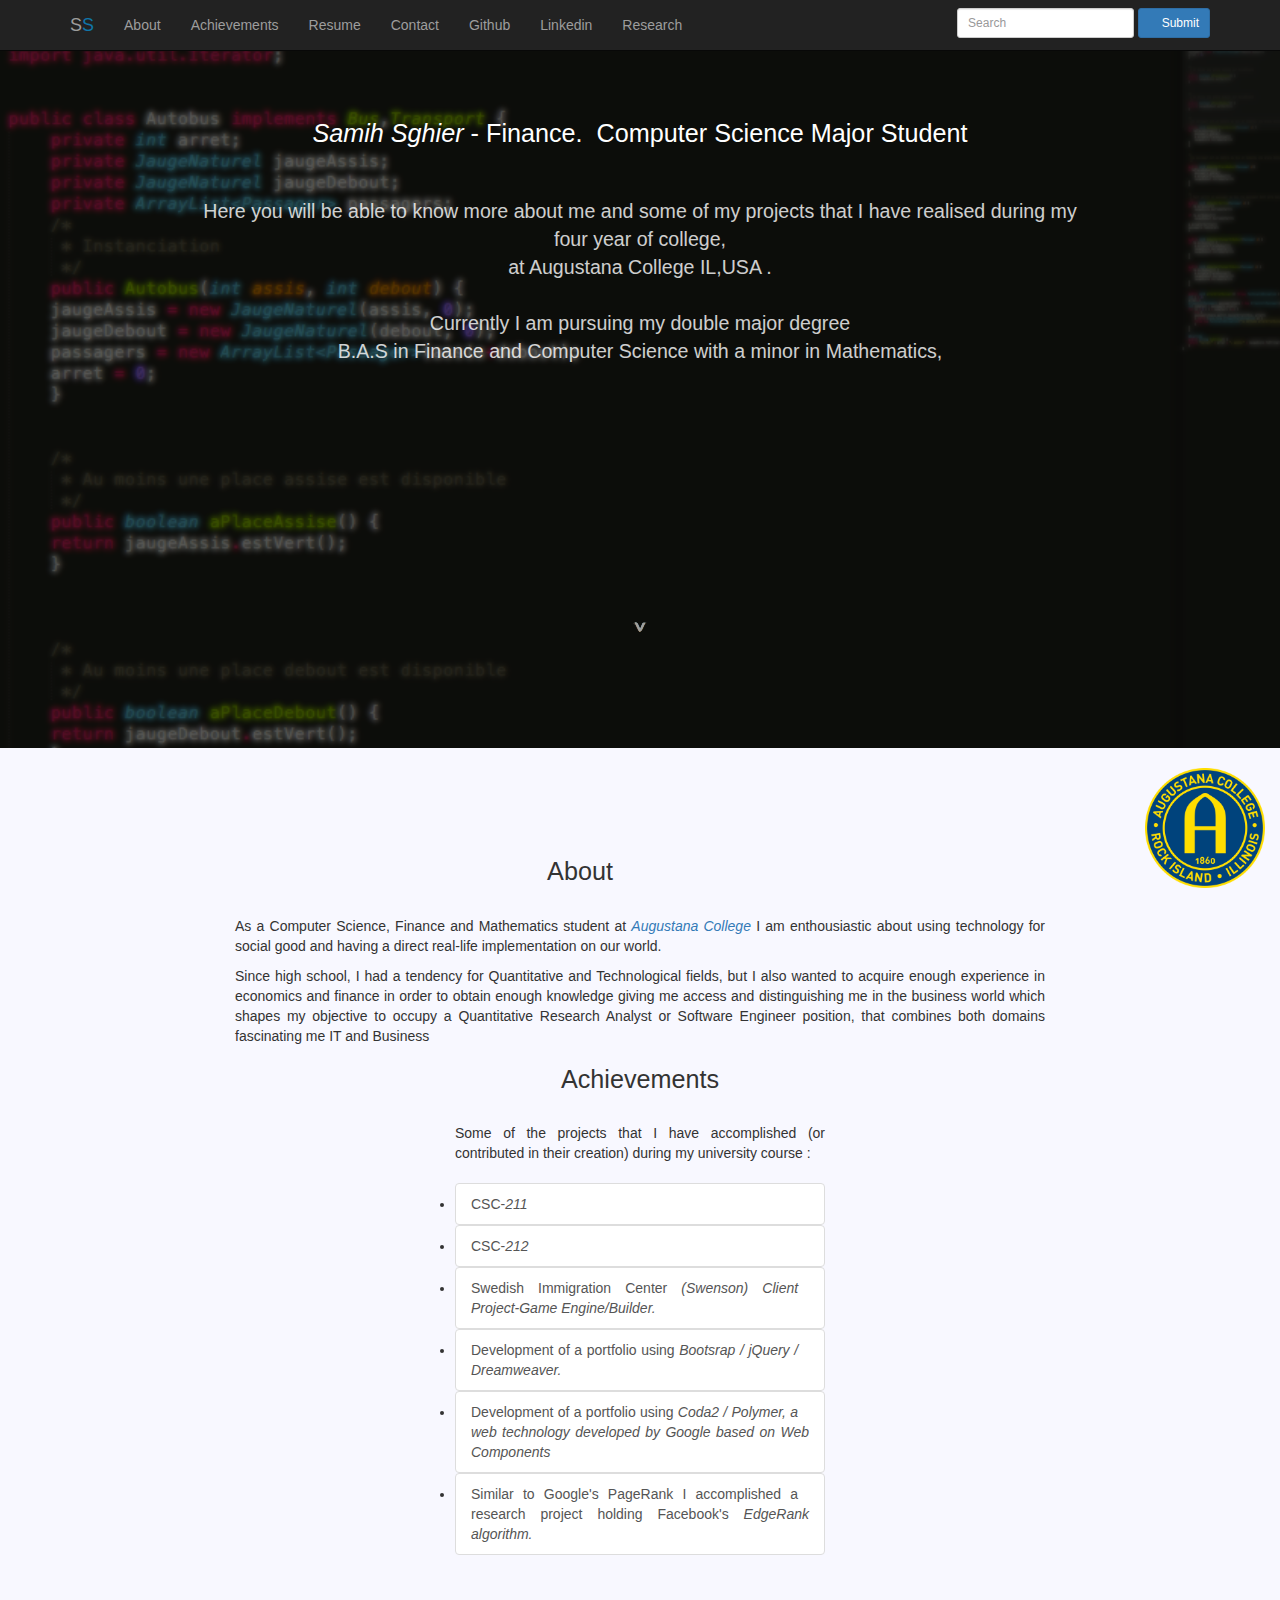
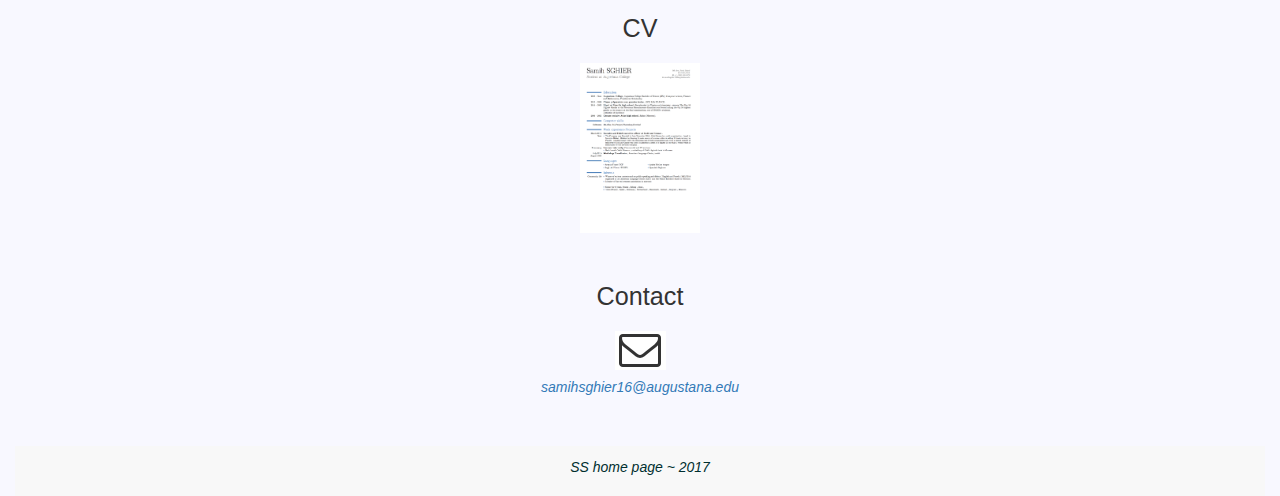
==== index.html @ 63fcf076 "Update index.html" ====
<!DOCTYPE html>
<html lang="en">
  
  <!--Personal website coded and designed by Samih Sghier using Bootstrap and jQuerry   -->
  <head>
    <meta charset="utf-8">
    <meta http-equiv="X-UA-Compatible" content="IE=edge">
    <meta name="viewport" content="width=device-width, initial-scale=1">
    <meta name="description" content="">
    <meta name="author" content="">


    <link rel="icon" type="image/png" href="icone.png" />
    <title>Samih Sghier || Home Page</title>
    <meta name=”robots” content=”noodp”>

    <!-- Bootstrap core CSS -->
    <link href="bootstrap.css" rel="stylesheet">

    <!-- Custom styles for this template -->
    <link href="starter-template.css" rel="stylesheet">

    <!-- Just for debugging purposes. Don't actually copy these 2 lines! -->
    <!--[if lt IE 9]><script src="../../assets/js/ie8-responsive-file-warning.js"></script><![endif]-->


    <!-- HTML5 shim and Respond.js IE8 support of HTML5 elements and media queries -->
    <!--[if lt IE 9]>
      <script src="https://oss.maxcdn.com/html5shiv/3.7.2/html5shiv.min.js"></script>
      <script src="https://oss.maxcdn.com/respond/1.4.2/respond.min.js"></script>
    <![endif]-->

    <script type="text/javascript" src="custom.js"></script>
      <!-- Bootstrap core JavaScript
    ================================================== -->
    <!-- Placed at the end of the document so the pages load faster -->
    <script src="jquery-1.11.3.js"></script>
    <script src="bootstrap.js"></script>
    <!-- IE10 viewport hack for Surface/desktop Windows 8 bug -->
    <script>
  $(document).ready(function() {
    $('.js-scrollTo').on('click', function() { // Au clic sur un élément
      var page = $(this).attr('href'); // Page cible
      var speed = 750; // Durée de l'animation (en ms)
      $('html, body').animate( { scrollTop: $(page).offset().top }, speed ); // Go
      return false;
    });
  });
</script>


  </head>

  <body class="b1" id="intro">

    <div class="bar">
    <nav class="navbar navbar-inverse navbar-fixed-top">
      <div class="container">
        <div class="navbar-header">
          <button type="button" class="navbar-toggle collapsed" data-toggle="collapse" data-target="#navbar" aria-expanded="false" aria-controls="navbar">
            <span class="sr-only">Toggle navigation</span>
            <span class="icon-bar"></span>
            <span class="icon-bar"></span>
            <span class="icon-bar"></span>
          </button>
          <a class="js-scrollTo navbar-brand" href="#intro">S<span id="R">S</span></a>
        </div>
        <div id="navbar" class="collapse navbar-collapse">
          <ul class="nav navbar-nav">
           <li><a class="js-scrollTo" href="#about">About</a></li>
            <li><a class="js-scrollTo" href="#realisation">Achievements</a></li>
            <li><a class="js-scrollTo" href="#cv">Resume</a></li>
            <li><a  class="js-scrollTo" href="#contact" >Contact</a></li>
            <li><a href="https://github.com/samih-sghier" target="_blank">Github</a></li>
            <li><a href="https://www.linkedin.com/in/samih-sghier-871bb1123" target="_blank">Linkedin</a>
            <li><a href="EdgeRank.html" target="_blank">Research</a>
            </li>
          </ul>
          <form class="navbar-form navbar-right inline-form" method=GET action=http://www.google.com/custom>
            <div class="form-group">
              <input type="search" name=q class="input-sm form-control" placeholder="Search">
              <button type="submit" name=sa class="btn btn-primary btn-sm"><span class="glyphicon glyphicon-eye-open"></span> Submit</button>
             <input class="hide" type=radio name=sitesearch value="samihsghier16@augustana.edu" checked>
            </div>
          </form>
        </div><!--/.nav-collapse -->
      </div>
    </nav>
  </div>

    <div class="starter-template">
      <h2><em>Samih Sghier</em> - Finance. &nbsp;Computer Science Major Student </h2>
      <br /><br />
        <p class="sec_bis">Here you will be able to know more about me and some of my projects 
          that I have realised during my four year of college, <br /> at Augustana College IL,USA .<br /><br />
         Currently I am pursuing my double major degree <br /> B.A.S in Finance and Computer Science with a minor in Mathematics, <br /> 
        </p>
          <br /><br /><br /><br /><br /><br /><br /><br /><br /><br /><br /><br />
           <p><a class="js-scrollTo" href="#about" id="en_bas"><img src="desc.png" alt="bas" /></a></</p>
      </div>


    <div class="container" id="about">
      <span></span>
      <br />
      <p> 
      <a href="https://www.augustana.edu/" target="_blank"><img src="augielogo.png" class="logoSchool" alt="Logo Augustana" width="120" /></a></p>
      <br /><br /><br />
      <div>
        <h2>About</h2>
        <div class="sec"><div class="list-group"><p> As a Computer Science, Finance and Mathematics student at
        <a href="https://www.augustana.edu/" target="_blank"><em>Augustana College</em></a> I am enthousiastic about using technology for social good and having a direct real-life implementation on our world.
          
         

           <p>Since high school, I had a tendency for Quantitative and Technological fields, but I also wanted to acquire enough experience in economics and finance in order to obtain enough knowledge giving me access and distinguishing me in the business world which shapes my objective to occupy a Quantitative Research Analyst or Software Engineer position, that combines both domains fascinating  me IT and Business </p>

       
      </div>

      <div>
        <h2>Achievements</h2>
        <div class="sec">
         Some of the projects that I have accomplished  (or contributed in their creation) during my university course :<br /><br />
          <ul class="list-group">
            <li><a href="https://github.com/samih-sghier/211" class="list-group-item transition">
            <span class="glyphicon glyphicon-chevron-right pull-right"></span>CSC-<em>211  </em>
            <li><a href="https://github.com/samih-sghier/212" class="list-group-item">
              <span class="glyphicon glyphicon-chevron-right pull-right"></span>
             CSC-<em>212</em>
               <li><a href="285.html" class="list-group-item">
              <span class="glyphicon glyphicon-chevron-right pull-right"></span>
             Swedish Immigration Center<em> (Swenson) Client Project-Game Engine/Builder.</em>
            </a></li>
            <li><a href="https://github.com/samih-sghier/jquery.portofolio" class="list-group-item">
              <span class="glyphicon glyphicon-chevron-right pull-right"></span>
              Development of a portfolio using  <em>Bootsrap / jQuery / Dreamweaver.</em> 
           </a></li>
           <li><a href="https://github.com/samih-sghier/samihsghier.github.io" class="list-group-item">
             <span class="glyphicon glyphicon-chevron-right pull-right"></span>
             Development of a portfolio using <em>Coda2 / Polymer, </em><em>a web technology developed by Google based on Web Components</em>
         </a></li>
         <!--  <li><a href="https://github.com/samih-sghier/212" class="list-group-item">
             <span class="glyphicon glyphicon-chevron-right pull-right"></span>
             Development of a full Airline Reservation Software with a coach and first class system selection using  <em>Java</em>.
         </a></li>
           <li><a href="" class="list-group-item"> <span class="glyphicon glyphicon-chevron-right pull-right"></span> Development <em>of a chess game using</em> Java. </a></li>-->
          
           <li><a href="EdgeRank.html" class="list-group-item"> <span class="glyphicon glyphicon-chevron-right pull-right"></span> Similar to Google's PageRank I accomplished a research project holding Facebook's <em>EdgeRank algorithm.</em> </a></li>
          </ul>

         </div>
      </div>


      <div id="cv">
        <h2>CV</h2>
          <p><h2><a href="SAMIH-SGHIER-CV.pdf"><img src="CV.png" alt="CV" class="cv" width="120"/></a></h2></p>
      
    </div>
    <br />
      <div id="contact">
        <h2><h2>Contact</h2></h2>
        <div>
            <div class="gu"><p><h2><a href="mailto:samihsghier16@augustana.edu"><img src="mail.png" alt="Logo mail" class="logo" /></a></h2></p></div>
        <div class="dr"><a href="mailto:samihsghier16@augustana.edu"><em><h5>samihsghier16@augustana.edu</h5></em></a></div></div></div>

        <br />
    </div><!-- /.container -->



    <div data-role="footer" class ="designed">
      <h5><em>SS home page ~ 2017</em></h5>
    </div><!-- /footer -->


</body>

  <!-- Google Analytics include
   ================================================== -->
   <script>
    (function(i,s,o,g,r,a,m){i['GoogleAnalyticsObject']=r;i[r]=i[r]||function(){
    (i[r].q=i[r].q||[]).push(arguments)},i[r].l=1*new Date();a=s.createElement(o),
    m=s.getElementsByTagName(o)[0];a.async=1;a.src=g;m.parentNode.insertBefore(a,m)
    })(window,document,'script','//www.google-analytics.com/analytics.js','ga');

    ga('create', 'UA-71751088-1', 'auto');
    ga('send', 'pageview');

  </script>


</html>
---- starter-template.css ----
body {
  padding-top: 50px;
  padding-bottom: 30px;
}
.starter-template {
  padding: 100px 15%;
  text-align: center;
  color : white;
  z-index: 2;
}
.b1 { 
  margin:0;
  padding:0;
  background: url(bb.png) no-repeat center fixed; 
  -webkit-background-size: cover; /* pour anciens Chrome et Safari */
  background-size: cover; /* version standardisée */
  opacity: 1;
}

.b2 { 
  margin:0;
  padding:0;
  background: url(bb.png) no-repeat center fixed; 
  -webkit-background-size: cover; /* pour anciens Chrome et Safari */
  background-size: cover; /* version standardisée */
  opacity: 1;
}
.b3 { 
  margin:0;
  padding:0;
  background: url(sgbd.png) no-repeat center fixed; 
  -webkit-background-size: cover; /* pour anciens Chrome et Safari */
  background-size: cover; /* version standardisée */
  opacity: 1;
}
.b4 { 
  margin:0;
  padding:0;
  background: url(bp.gif) no-repeat center fixed; 
  -webkit-background-size: cover; /* pour anciens Chrome et Safari */
  background-size: cover; /* version standardisée */
  opacity: 1;
}
.b5 { 
  margin:0;
  padding:0;
  background: url(image/go.png) no-repeat center fixed; 
  -webkit-background-size: cover; /* pour anciens Chrome et Safari */
  background-size: cover; /* version standardisée */
  opacity: 1;
}
/*.bar {
  opacity: 0.9;
  z-index: 5;
}*/
#about {
  background-color: ghostwhite;
  width: 100%;
  /*text-align: center;*/
}
a:hover
    {
        color: #0C8CCB;
        border-bottom: 1px solid #0C8CCB;

    }
a:active
         {
       color: rgba(255, 255, 255, 1);
       background-color: #0C8CCB; 
         }
h2 {
  text-align: center;
  font-size: 1.8em;
}
h3 {
  text-align: center;
}
h5 {
  text-align: center;
}
p {
  position: relative;
  z-index: 1;
}
.logoSchool {
  float: right;
}
.hide {
  color: black;
  opacity: 0.9;
}
.inline-form input {
  display: inline-block;
  width: 100px;
}
#R {
  color: #0C8CCB;
  opacity: 0.8;
}
#R:hover {
  color: #0C8CCB;
  opacity: 1;
}
#en_bas {
  opacity: 0.6;
}
#en_bas:hover {
  opacity: 1;
  text-align: center;
}
#op {
    border-radius: 10px 5px 10px 5px;
}
*
{
    font-family: "Trebuchet MS", "Arial Black", sans-serif;
}
.designed {
  overflow: hidden;
  color: #002F2F;
  background-color: #f8f8f8;
  border-color: #e7e7e7;
   min-height: 50px;
  border: 1px solid transparent;
  padding: 3px;
}
@media (min-width: 768px) {
  .container {
    width: 750px;
  }
  .sec {
  /*width: 60%;*/
  text-align: justify;
  padding: 10px 100px;
  z-index: 2;
 /*text-align: center;*/
}
.sec_bis {
  /*width: 60%;*/
  text-align: center;
  /*padding: 20px 220px;*/
  font-size: 0.8em;
  opacity: 0.8;
 /*text-align: center;*/
}
}
@media (min-width: 992px) {
  .container {
    width: 970px;
  }
  .sec {
  /*width: 60%;*/
  text-align: justify;
  padding: 20px 220px;
  z-index: 2;
 /*text-align: center;*/
}
.sec_bis {
  /*width: 60%;*/
  text-align: center;
  /*padding: 20px 220px;*/
  font-size: 1.4em;
  opacity: 0.8;
 /*text-align: center;*/
}
.cv:hover {
width:235px;
}
.logo:hover {
  width:50px;
}
.pres:hover {
  width: 290px;
}
}
@media (min-width: 1200px) {
  .container {
    width: 1170px;
  }
  .sec {
  /*width: 60%;*/
  text-align: justify;
  padding: 20px 220px;
  z-index: 2;
 /*text-align: center;*/
}
.sec_bis {
  /*width: 60%;*/
  text-align: center;
  /*padding: 20px 220px;*/
  font-size: 1.4em;
  opacity: 0.8;
 /*text-align: center;*/
}
.cv:hover {
width:235px;
}
.logo:hover {
  width:50px;
}
.pres:hover {
  width: 290px;
}
}
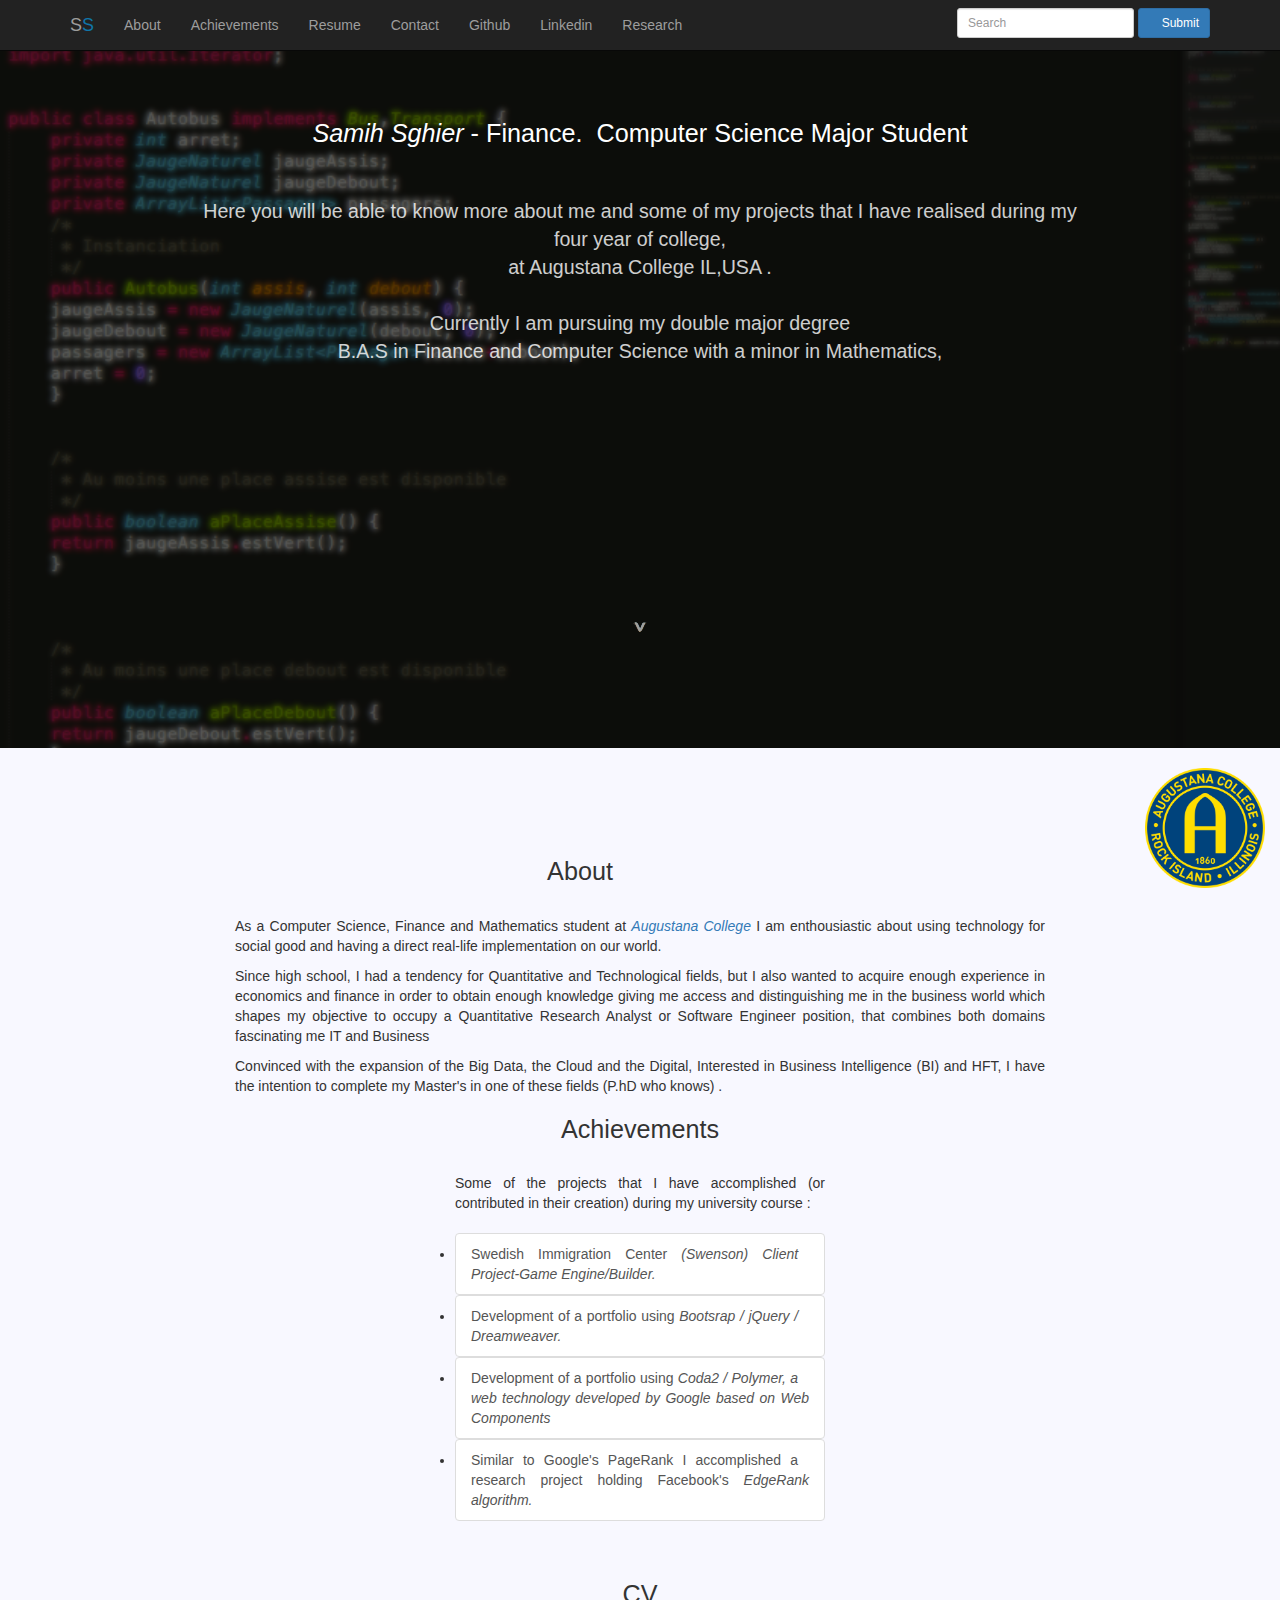
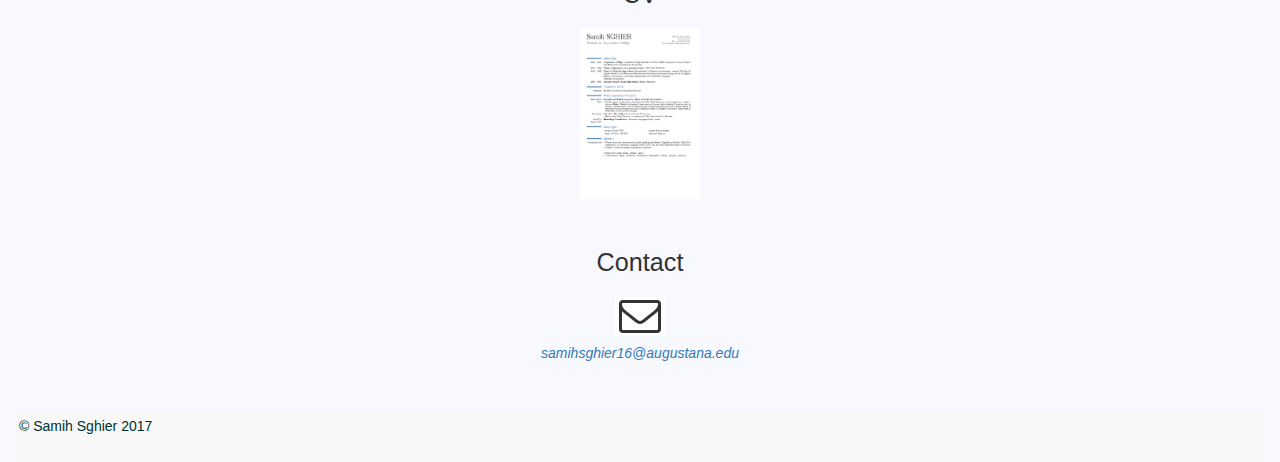
==== commit c5fe62cd: "Update index.html" ====
--- a/index.html
+++ b/index.html
@@ -1,6 +1,10 @@
 <!DOCTYPE html>
 <html lang="en">
-  
+ 
+<title>Samih Sghier</title>
+		<meta charset="utf-8" />
+		<meta name="viewport" content="width=device-width, initial-scale=1" />
+
   <!--Personal website coded and designed by Samih Sghier using Bootstrap and jQuerry   -->
   <head>
     <meta charset="utf-8">
@@ -115,7 +119,8 @@
 
            <p>Since high school, I had a tendency for Quantitative and Technological fields, but I also wanted to acquire enough experience in economics and finance in order to obtain enough knowledge giving me access and distinguishing me in the business world which shapes my objective to occupy a Quantitative Research Analyst or Software Engineer position, that combines both domains fascinating  me IT and Business </p>
 
-       
+      <p> Convinced with the expansion of the Big Data, the Cloud and the Digital, Interested in Business Intelligence (BI) and HFT, I have the intention to complete my Master's in one of these fields (P.hD who knows) .</p>
+
       </div>
 
       <div>
@@ -123,11 +128,11 @@
         <div class="sec">
          Some of the projects that I have accomplished  (or contributed in their creation) during my university course :<br /><br />
           <ul class="list-group">
-            <li><a href="https://github.com/samih-sghier/211" class="list-group-item transition">
+           <!-- <li><a href="https://github.com/samih-sghier/211" class="list-group-item transition">
             <span class="glyphicon glyphicon-chevron-right pull-right"></span>CSC-<em>211  </em>
             <li><a href="https://github.com/samih-sghier/212" class="list-group-item">
               <span class="glyphicon glyphicon-chevron-right pull-right"></span>
-             CSC-<em>212</em>
+             CSC-<em>212</em>-->
                <li><a href="285.html" class="list-group-item">
               <span class="glyphicon glyphicon-chevron-right pull-right"></span>
              Swedish Immigration Center<em> (Swenson) Client Project-Game Engine/Builder.</em>
@@ -171,7 +176,8 @@
 
 
     <div data-role="footer" class ="designed">
-      <h5><em>SS home page ~ 2017</em></h5>
+    	<li>&copy; Samih Sghier 2017</li>
+
     </div><!-- /footer -->
 
 
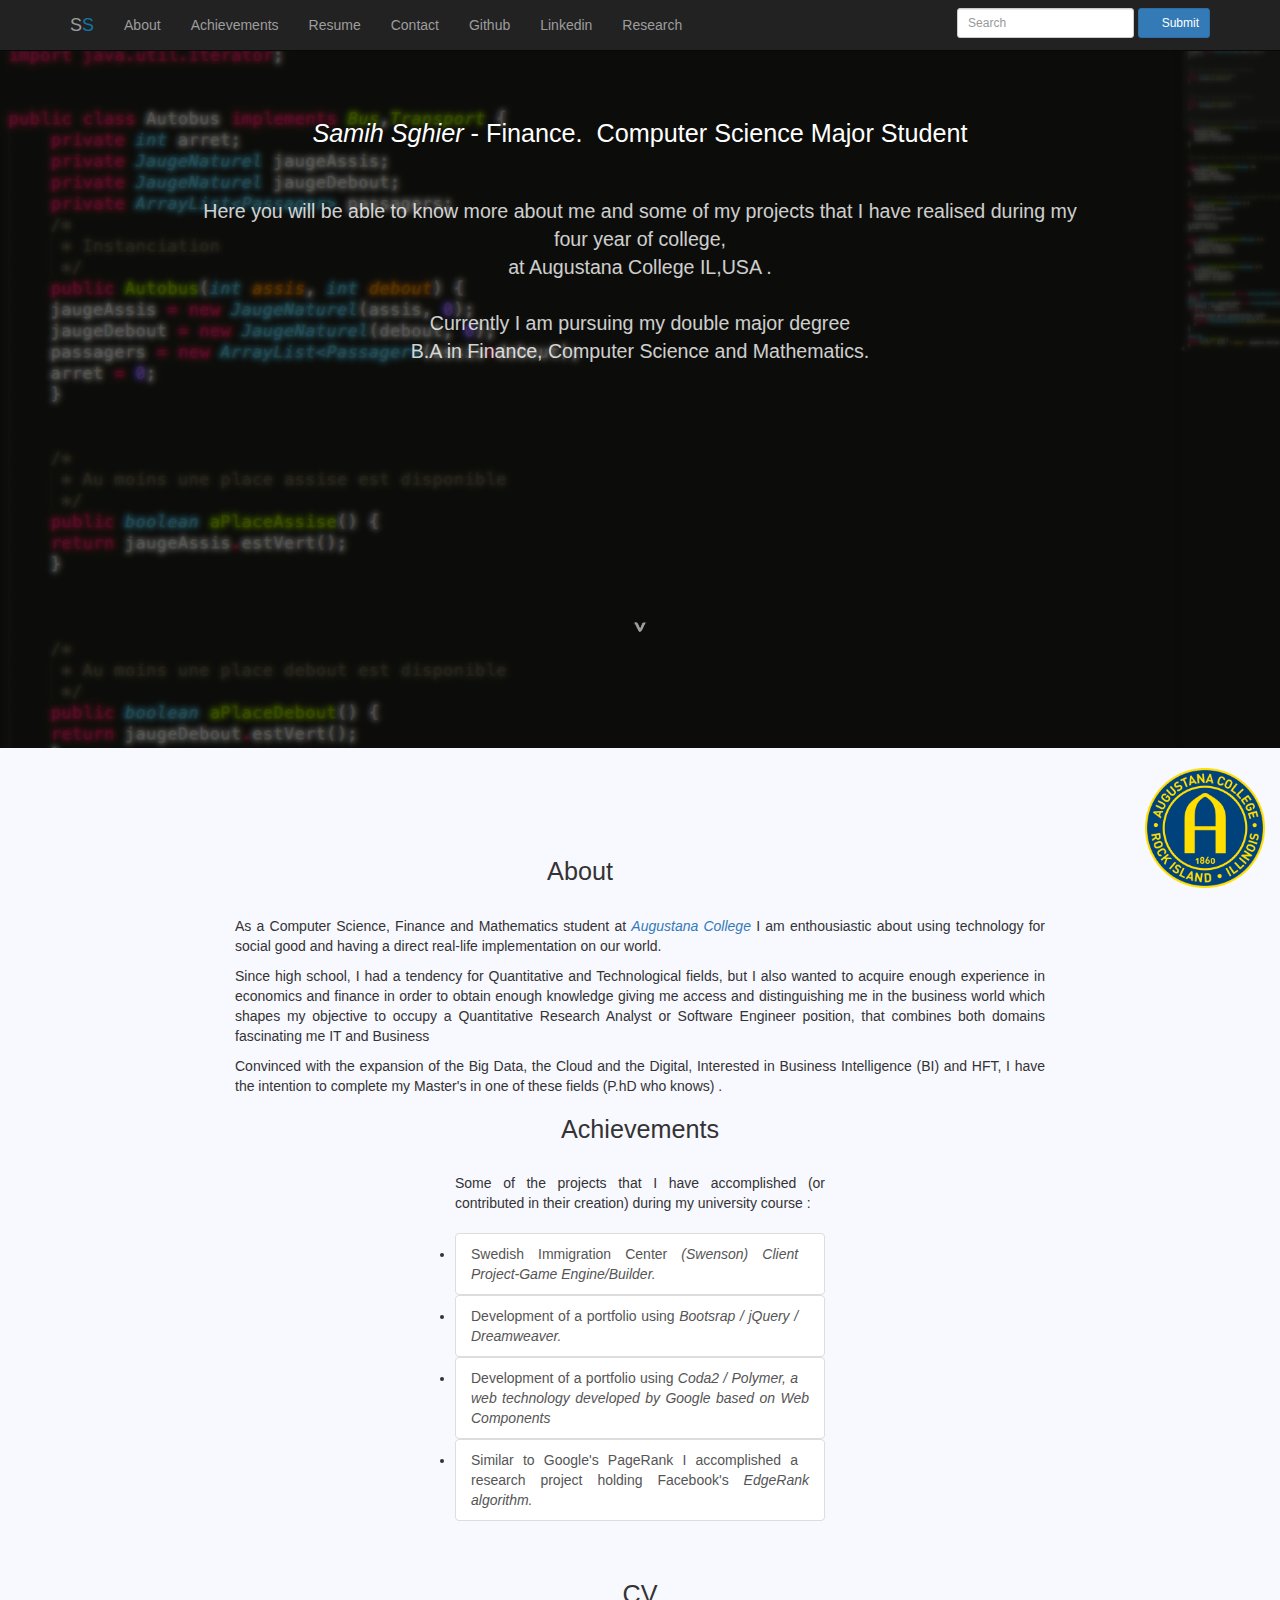
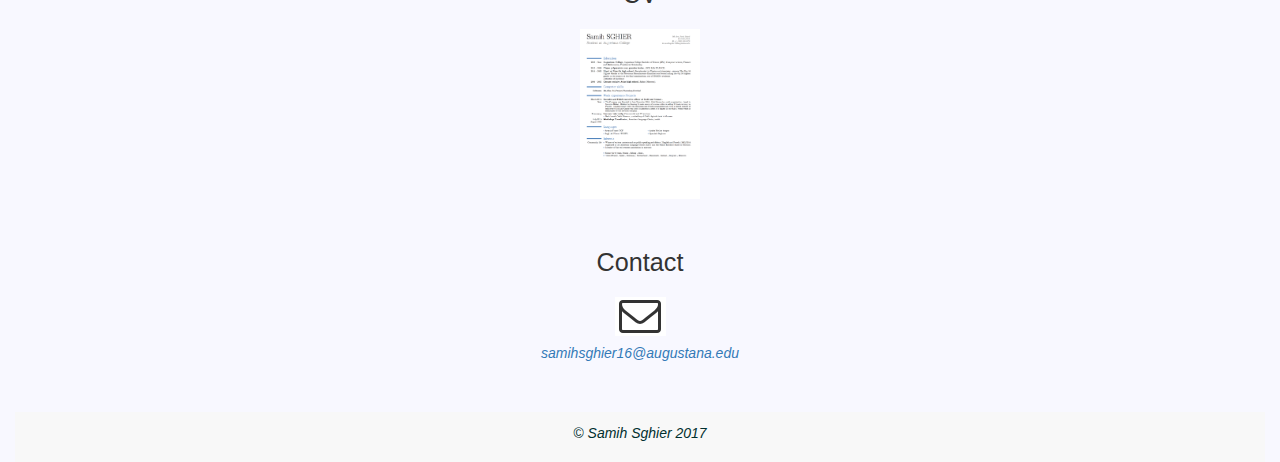
==== commit 24b2a4cd: "Update index.html" ====
--- a/index.html
+++ b/index.html
@@ -97,7 +97,7 @@
       <br /><br />
         <p class="sec_bis">Here you will be able to know more about me and some of my projects 
           that I have realised during my four year of college, <br /> at Augustana College IL,USA .<br /><br />
-         Currently I am pursuing my double major degree <br /> B.A.S in Finance and Computer Science with a minor in Mathematics, <br /> 
+         Currently I am pursuing my double major degree <br /> B.A in Finance, Computer Science and Mathematics. <br /> 
         </p>
           <br /><br /><br /><br /><br /><br /><br /><br /><br /><br /><br /><br />
            <p><a class="js-scrollTo" href="#about" id="en_bas"><img src="desc.png" alt="bas" /></a></</p>
@@ -125,7 +125,8 @@
 
       <div>
         <h2>Achievements</h2>
-        <div class="sec">
+        <div class="sec" id="realisation">
+		
          Some of the projects that I have accomplished  (or contributed in their creation) during my university course :<br /><br />
           <ul class="list-group">
            <!-- <li><a href="https://github.com/samih-sghier/211" class="list-group-item transition">
@@ -174,11 +175,10 @@
     </div><!-- /.container -->
 
 
-
-    <div data-role="footer" class ="designed">
-    	<li>&copy; Samih Sghier 2017</li>
-
+ <div data-role="footer" class ="designed">
+      <h5><em>&copy; Samih Sghier 2017</em></h5>
     </div><!-- /footer -->
+   
 
 
 </body>
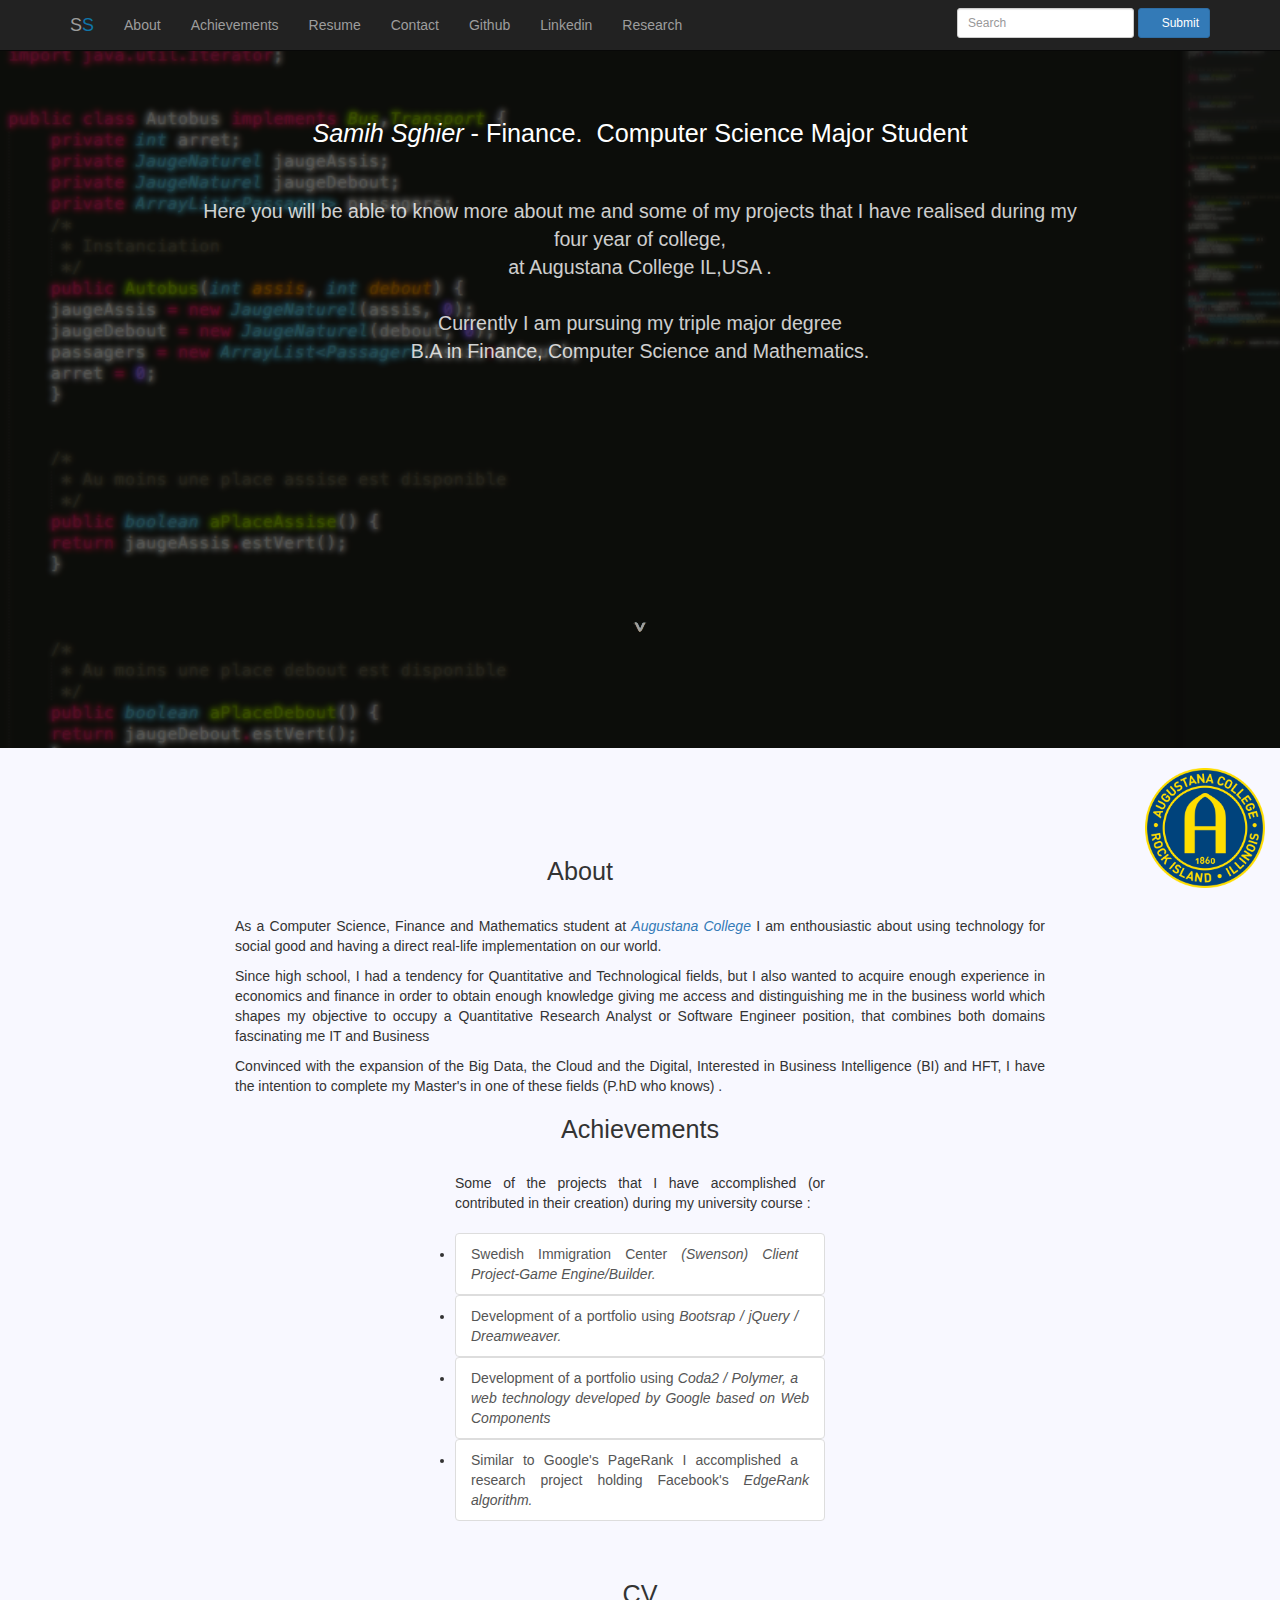
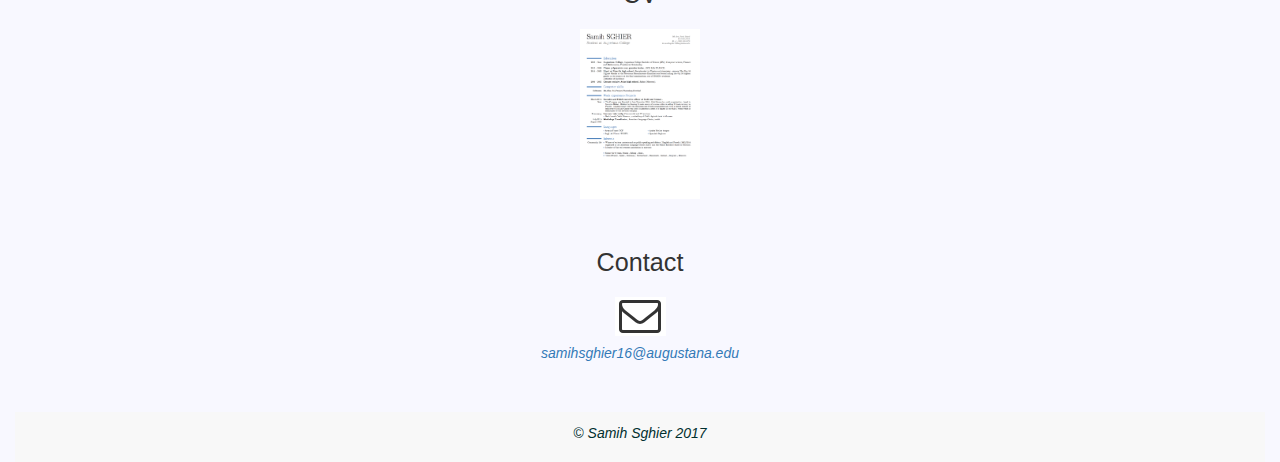
==== commit e17a493a: "Update index.html" ====
--- a/index.html
+++ b/index.html
@@ -97,7 +97,7 @@
       <br /><br />
         <p class="sec_bis">Here you will be able to know more about me and some of my projects 
           that I have realised during my four year of college, <br /> at Augustana College IL,USA .<br /><br />
-         Currently I am pursuing my double major degree <br /> B.A in Finance, Computer Science and Mathematics. <br /> 
+         Currently I am pursuing my triple major degree <br /> B.A in Finance, Computer Science and Mathematics. <br /> 
         </p>
           <br /><br /><br /><br /><br /><br /><br /><br /><br /><br /><br /><br />
            <p><a class="js-scrollTo" href="#about" id="en_bas"><img src="desc.png" alt="bas" /></a></</p>
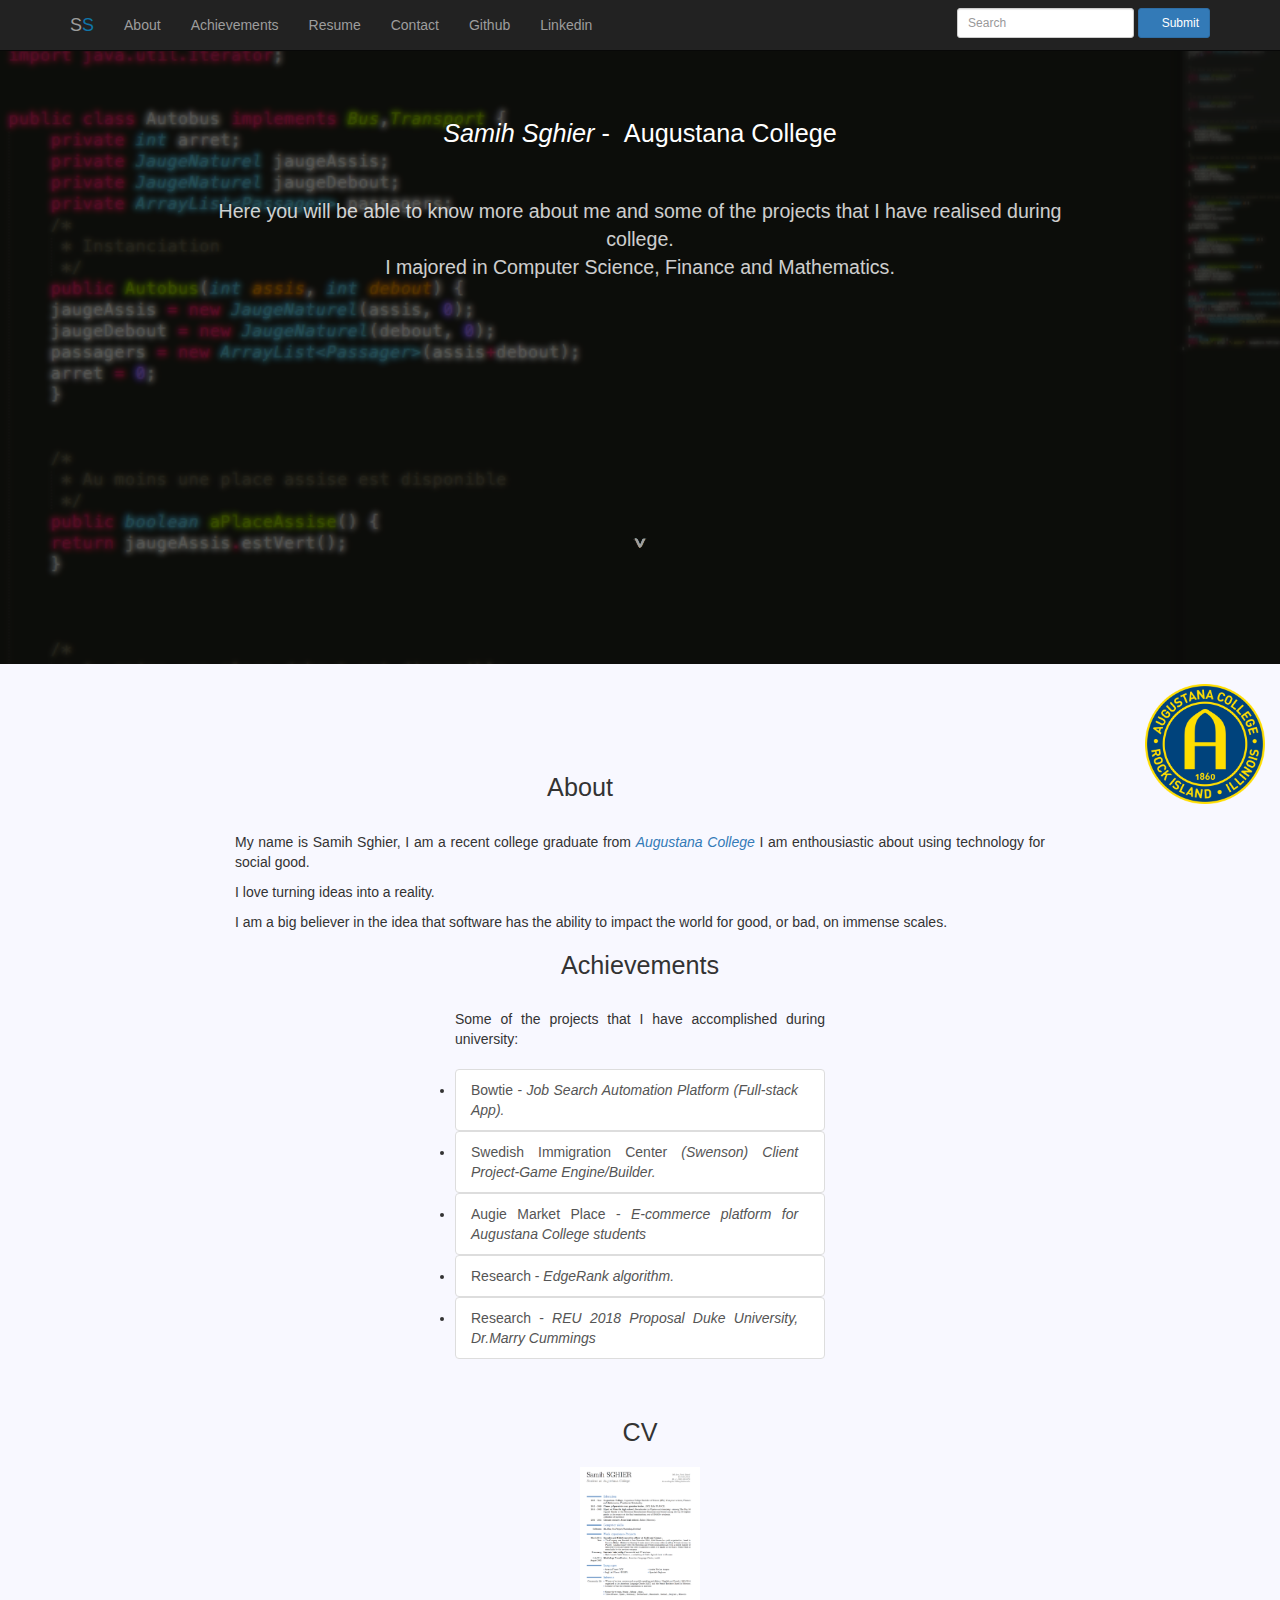
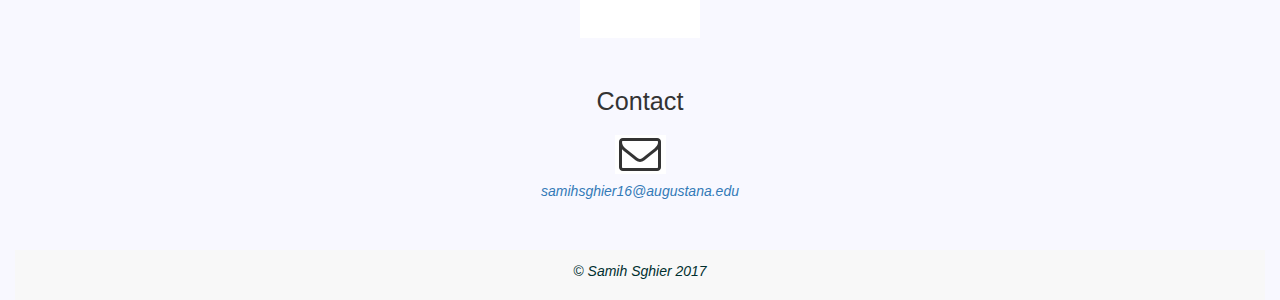
==== commit 59e4bc0d: "Update index.html" ====
--- a/index.html
+++ b/index.html
@@ -1,67 +1,78 @@
 <!DOCTYPE html>
 <html lang="en">
- 
+
 <title>Samih Sghier</title>
-		<meta charset="utf-8" />
-		<meta name="viewport" content="width=device-width, initial-scale=1" />
-
-  <!--Personal website coded and designed by Samih Sghier using Bootstrap and jQuerry   -->
-  <head>
-    <meta charset="utf-8">
-    <meta http-equiv="X-UA-Compatible" content="IE=edge">
-    <meta name="viewport" content="width=device-width, initial-scale=1">
-    <meta name="description" content="">
-    <meta name="author" content="">
-
-
-    <link rel="icon" type="image/png" href="icone.png" />
-    <title>Samih Sghier || Home Page</title>
-    <meta name=”robots” content=”noodp”>
-
-    <!-- Bootstrap core CSS -->
-    <link href="bootstrap.css" rel="stylesheet">
-
-    <!-- Custom styles for this template -->
-    <link href="starter-template.css" rel="stylesheet">
-
-    <!-- Just for debugging purposes. Don't actually copy these 2 lines! -->
-    <!--[if lt IE 9]><script src="../../assets/js/ie8-responsive-file-warning.js"></script><![endif]-->
-
-
-    <!-- HTML5 shim and Respond.js IE8 support of HTML5 elements and media queries -->
-    <!--[if lt IE 9]>
+<meta charset="utf-8" />
+<meta name="viewport" content="width=device-width, initial-scale=1" />
+
+<!--Personal website coded and designed by Samih Sghier using Bootstrap and jQuerry   -->
+
+<head>
+  <meta charset="utf-8">
+  <meta http-equiv="X-UA-Compatible" content="IE=edge">
+  <meta name="viewport" content="width=device-width, initial-scale=1">
+  <meta name="description" content="">
+  <meta name="author" content="">
+
+
+  <link rel="icon" type="image/png" href="icone.png" />
+  <title>Samih Sghier || Home Page</title>
+  <meta name=”robots” content=”noodp”>
+
+  <!-- Bootstrap core CSS -->
+  <link href="bootstrap.css" rel="stylesheet">
+
+  <!-- Custom styles for this template -->
+  <link href="starter-template.css" rel="stylesheet">
+
+  <!-- Just for debugging purposes. Don't actually copy these 2 lines! -->
+  <!--[if lt IE 9]><script src="../../assets/js/ie8-responsive-file-warning.js"></script><![endif]-->
+
+
+  <!-- HTML5 shim and Respond.js IE8 support of HTML5 elements and media queries -->
+  <!--[if lt IE 9]>
       <script src="https://oss.maxcdn.com/html5shiv/3.7.2/html5shiv.min.js"></script>
       <script src="https://oss.maxcdn.com/respond/1.4.2/respond.min.js"></script>
     <![endif]-->
 
-    <script type="text/javascript" src="custom.js"></script>
-      <!-- Bootstrap core JavaScript
+  <script type="text/javascript" src="custom.js"></script>
+  <!-- Bootstrap core JavaScript
     ================================================== -->
-    <!-- Placed at the end of the document so the pages load faster -->
-    <script src="jquery-1.11.3.js"></script>
-    <script src="bootstrap.js"></script>
-    <!-- IE10 viewport hack for Surface/desktop Windows 8 bug -->
-    <script>
-  $(document).ready(function() {
-    $('.js-scrollTo').on('click', function() { // Au clic sur un élément
-      var page = $(this).attr('href'); // Page cible
-      var speed = 750; // Durée de l'animation (en ms)
-      $('html, body').animate( { scrollTop: $(page).offset().top }, speed ); // Go
-      return false;
+  <!-- Placed at the end of the document so the pages load faster -->
+  <script src="jquery-1.11.3.js"></script>
+  <script src="bootstrap.js"></script>
+  <!-- IE10 viewport hack for Surface/desktop Windows 8 bug -->
+  <script>
+    $(document).ready(function () {
+      $('.js-scrollTo').on('click', function () { // Au clic sur un élément
+        var page = $(this).attr('href'); // Page cible
+        var speed = 750; // Durée de l'animation (en ms)
+        $('html, body').animate({ scrollTop: $(page).offset().top }, speed); // Go
+        return false;
+      });
     });
-  });
-</script>
-
-
-  </head>
-
-  <body class="b1" id="intro">
-
-    <div class="bar">
+  </script>
+  <!-- Global site tag (gtag.js) - Google Analytics -->
+  <script async src="https://www.googletagmanager.com/gtag/js?id=UA-119118601-1"></script>
+  <script>
+    window.dataLayer = window.dataLayer || [];
+    function gtag() { dataLayer.push(arguments); }
+    gtag('js', new Date());
+
+    gtag('config', 'UA-119118601-1');
+  </script>
+
+
+</head>
+
+<body class="b1" id="intro">
+
+  <div class="bar">
     <nav class="navbar navbar-inverse navbar-fixed-top">
       <div class="container">
         <div class="navbar-header">
-          <button type="button" class="navbar-toggle collapsed" data-toggle="collapse" data-target="#navbar" aria-expanded="false" aria-controls="navbar">
+          <button type="button" class="navbar-toggle collapsed" data-toggle="collapse" data-target="#navbar"
+            aria-expanded="false" aria-controls="navbar">
             <span class="sr-only">Toggle navigation</span>
             <span class="icon-bar"></span>
             <span class="icon-bar"></span>
@@ -71,130 +82,135 @@
         </div>
         <div id="navbar" class="collapse navbar-collapse">
           <ul class="nav navbar-nav">
-           <li><a class="js-scrollTo" href="#about">About</a></li>
+            <li><a class="js-scrollTo" href="#about">About</a></li>
             <li><a class="js-scrollTo" href="#realisation">Achievements</a></li>
             <li><a class="js-scrollTo" href="#cv">Resume</a></li>
-            <li><a  class="js-scrollTo" href="#contact" >Contact</a></li>
+            <li><a class="js-scrollTo" href="#contact">Contact</a></li>
             <li><a href="https://github.com/samih-sghier" target="_blank">Github</a></li>
             <li><a href="https://www.linkedin.com/in/samih-sghier-871bb1123" target="_blank">Linkedin</a>
-            <li><a href="EdgeRank.html" target="_blank">Research</a>
             </li>
           </ul>
           <form class="navbar-form navbar-right inline-form" method=GET action=http://www.google.com/custom>
             <div class="form-group">
               <input type="search" name=q class="input-sm form-control" placeholder="Search">
-              <button type="submit" name=sa class="btn btn-primary btn-sm"><span class="glyphicon glyphicon-eye-open"></span> Submit</button>
-             <input class="hide" type=radio name=sitesearch value="samihsghier16@augustana.edu" checked>
+              <button type="submit" name=sa class="btn btn-primary btn-sm"><span
+                  class="glyphicon glyphicon-eye-open"></span> Submit</button>
+              <input class="hide" type=radio name=sitesearch value="samihsghier16@augustana.edu" checked>
             </div>
           </form>
-        </div><!--/.nav-collapse -->
+        </div>
+        <!--/.nav-collapse -->
       </div>
     </nav>
   </div>
 
-    <div class="starter-template">
-      <h2><em>Samih Sghier</em> - Finance. &nbsp;Computer Science Major Student </h2>
-      <br /><br />
-        <p class="sec_bis">Here you will be able to know more about me and some of my projects 
-          that I have realised during my four year of college, <br /> at Augustana College IL,USA .<br /><br />
-         Currently I am pursuing my triple major degree <br /> B.A in Finance, Computer Science and Mathematics. <br /> 
-        </p>
-          <br /><br /><br /><br /><br /><br /><br /><br /><br /><br /><br /><br />
-           <p><a class="js-scrollTo" href="#about" id="en_bas"><img src="desc.png" alt="bas" /></a></</p>
-      </div>
-
-
-    <div class="container" id="about">
-      <span></span>
-      <br />
-      <p> 
-      <a href="https://www.augustana.edu/" target="_blank"><img src="augielogo.png" class="logoSchool" alt="Logo Augustana" width="120" /></a></p>
-      <br /><br /><br />
-      <div>
-        <h2>About</h2>
-        <div class="sec"><div class="list-group"><p> As a Computer Science, Finance and Mathematics student at
-        <a href="https://www.augustana.edu/" target="_blank"><em>Augustana College</em></a> I am enthousiastic about using technology for social good and having a direct real-life implementation on our world.
-          
-         
-
-           <p>Since high school, I had a tendency for Quantitative and Technological fields, but I also wanted to acquire enough experience in economics and finance in order to obtain enough knowledge giving me access and distinguishing me in the business world which shapes my objective to occupy a Quantitative Research Analyst or Software Engineer position, that combines both domains fascinating  me IT and Business </p>
-
-      <p> Convinced with the expansion of the Big Data, the Cloud and the Digital, Interested in Business Intelligence (BI) and HFT, I have the intention to complete my Master's in one of these fields (P.hD who knows) .</p>
-
-      </div>
-
-      <div>
-        <h2>Achievements</h2>
-        <div class="sec" id="realisation">
-		
-         Some of the projects that I have accomplished  (or contributed in their creation) during my university course :<br /><br />
-          <ul class="list-group">
-           <!-- <li><a href="https://github.com/samih-sghier/211" class="list-group-item transition">
+  <div class="starter-template">
+    <h2><em>Samih Sghier</em> - &nbsp;Augustana College </h2>
+    <br /><br />
+    <p class="sec_bis">Here you will be able to know more about me and some of the projects
+      that I have realised during college. <br> I majored in Computer Science, Finance and Mathematics.<br />
+    </p>
+    <br /><br /><br /><br /><br /><br /><br /><br /><br /><br /><br /><br />
+    <p><a class="js-scrollTo" href="#about" id="en_bas"><img src="desc.png" alt="bas" /></a></< /p>
+  </div>
+
+
+  <div class="container" id="about">
+    <span></span>
+    <br />
+    <p>
+      <a href="https://www.augustana.edu/" target="_blank"><img src="augielogo.png" class="logoSchool"
+          alt="Logo Augustana" width="120" /></a></p>
+    <br /><br /><br />
+    <div>
+      <h2>About</h2>
+      <div class="sec">
+        <div class="list-group">
+          <p> My name is Samih Sghier, I am a recent college graduate from
+            <a href="https://www.augustana.edu/" target="_blank"><em>Augustana College</em></a> I am enthousiastic about
+            using technology for social good.
+
+            <p>I love turning ideas into a reality.</p>
+
+            <p>I am a big believer in the idea that software has the ability to impact the world for good, or bad, on
+              immense scales. </p>
+        </div>
+
+        <div>
+          <h2>Achievements</h2>
+          <div class="sec" id="realisation">
+
+            Some of the projects that I have accomplished during university:<br /><br />
+            <ul class="list-group">
+              <!-- <li><a href="https://github.com/samih-sghier/211" class="list-group-item transition">
             <span class="glyphicon glyphicon-chevron-right pull-right"></span>CSC-<em>211  </em>
             <li><a href="https://github.com/samih-sghier/212" class="list-group-item">
               <span class="glyphicon glyphicon-chevron-right pull-right"></span>
              CSC-<em>212</em>-->
-               <li><a href="285.html" class="list-group-item">
-              <span class="glyphicon glyphicon-chevron-right pull-right"></span>
-             Swedish Immigration Center<em> (Swenson) Client Project-Game Engine/Builder.</em>
-            </a></li>
-            <li><a href="https://github.com/samih-sghier/jquery.portofolio" class="list-group-item">
-              <span class="glyphicon glyphicon-chevron-right pull-right"></span>
-              Development of a portfolio using  <em>Bootsrap / jQuery / Dreamweaver.</em> 
-           </a></li>
-           <li><a href="https://github.com/samih-sghier/samihsghier.github.io" class="list-group-item">
-             <span class="glyphicon glyphicon-chevron-right pull-right"></span>
-             Development of a portfolio using <em>Coda2 / Polymer, </em><em>a web technology developed by Google based on Web Components</em>
-         </a></li>
-         <!--  <li><a href="https://github.com/samih-sghier/212" class="list-group-item">
-             <span class="glyphicon glyphicon-chevron-right pull-right"></span>
-             Development of a full Airline Reservation Software with a coach and first class system selection using  <em>Java</em>.
-         </a></li>
-           <li><a href="" class="list-group-item"> <span class="glyphicon glyphicon-chevron-right pull-right"></span> Development <em>of a chess game using</em> Java. </a></li>-->
-          
-           <li><a href="EdgeRank.html" class="list-group-item"> <span class="glyphicon glyphicon-chevron-right pull-right"></span> Similar to Google's PageRank I accomplished a research project holding Facebook's <em>EdgeRank algorithm.</em> </a></li>
-          </ul>
-
-         </div>
-      </div>
-
-
-      <div id="cv">
-        <h2>CV</h2>
-          <p><h2><a href="SAMIH-SGHIER-CV.pdf"><img src="CV.png" alt="CV" class="cv" width="120"/></a></h2></p>
-      
-    </div>
-    <br />
-      <div id="contact">
-        <h2><h2>Contact</h2></h2>
-        <div>
-            <div class="gu"><p><h2><a href="mailto:samihsghier16@augustana.edu"><img src="mail.png" alt="Logo mail" class="logo" /></a></h2></p></div>
-        <div class="dr"><a href="mailto:samihsghier16@augustana.edu"><em><h5>samihsghier16@augustana.edu</h5></em></a></div></div></div>
-
+              <li><a href="https://autologin-e4a0f.firebaseapp.com/" class="list-group-item">
+                  <span class="glyphicon glyphicon-chevron-right pull-right"></span>
+                  Bowtie - <em> Job Search Automation Platform (Full-stack App).</em>
+                </a></li>
+              <li><a href="285.html" class="list-group-item">
+                  <span class="glyphicon glyphicon-chevron-right pull-right"></span>
+                  Swedish Immigration Center<em> (Swenson) Client Project-Game Engine/Builder.</em>
+                </a></li>
+              <li><a href="https://github.com/AugustanaCSC490Spring2020/AugieMarketplace" class="list-group-item">
+                  <span class="glyphicon glyphicon-chevron-right pull-right"></span>
+                  Augie Market Place - <em> E-commerce platform for Augustana College students</em>
+                </a></li>
+
+              <li><a href="EdgeRank.html" class="list-group-item"> <span
+                    class="glyphicon glyphicon-chevron-right pull-right"></span> Research - <em>EdgeRank algorithm.</em>
+                </a></li>
+              <li><a href="duke.html" class="list-group-item">
+                  <span class="glyphicon glyphicon-chevron-right pull-right"></span> Research - <em>REU 2018 Proposal
+                    Duke
+                    University, Dr.Marry Cummings</em>
+                </a></li>
+            </ul>
+          </div>
+        </div>
+
+
+        <div id="cv">
+          <h2>CV</h2>
+          <p>
+            <h2><a href="SAMIH-SGHIER-CV.pdf"><img src="CV.png" alt="CV" class="cv" width="120" /></a></h2>
+          </p>
+
+        </div>
         <br />
-    </div><!-- /.container -->
-
-
- <div data-role="footer" class ="designed">
-      <h5><em>&copy; Samih Sghier 2017</em></h5>
-    </div><!-- /footer -->
-   
+        <div id="contact">
+          <h2>
+            <h2>Contact</h2>
+          </h2>
+          <div>
+            <div class="gu">
+              <p>
+                <h2><a href="mailto:samihsghier16@augustana.edu"><img src="mail.png" alt="Logo mail" class="logo" /></a>
+                </h2>
+              </p>
+            </div>
+            <div class="dr"><a href="mailto:samihsghier16@augustana.edu"><em>
+                  <h5>samihsghier16@augustana.edu</h5>
+                </em></a></div>
+          </div>
+        </div>
+
+        <br />
+      </div><!-- /.container -->
+
+
+      <div data-role="footer" class="designed">
+        <h5><em>&copy; Samih Sghier 2017</em></h5>
+      </div><!-- /footer -->
+
 
 
 </body>
 
-  <!-- Google Analytics include
-   ================================================== -->
-   <script>
-    (function(i,s,o,g,r,a,m){i['GoogleAnalyticsObject']=r;i[r]=i[r]||function(){
-    (i[r].q=i[r].q||[]).push(arguments)},i[r].l=1*new Date();a=s.createElement(o),
-    m=s.getElementsByTagName(o)[0];a.async=1;a.src=g;m.parentNode.insertBefore(a,m)
-    })(window,document,'script','//www.google-analytics.com/analytics.js','ga');
-
-    ga('create', 'UA-71751088-1', 'auto');
-    ga('send', 'pageview');
-
-  </script>
+
 
 
 </html>
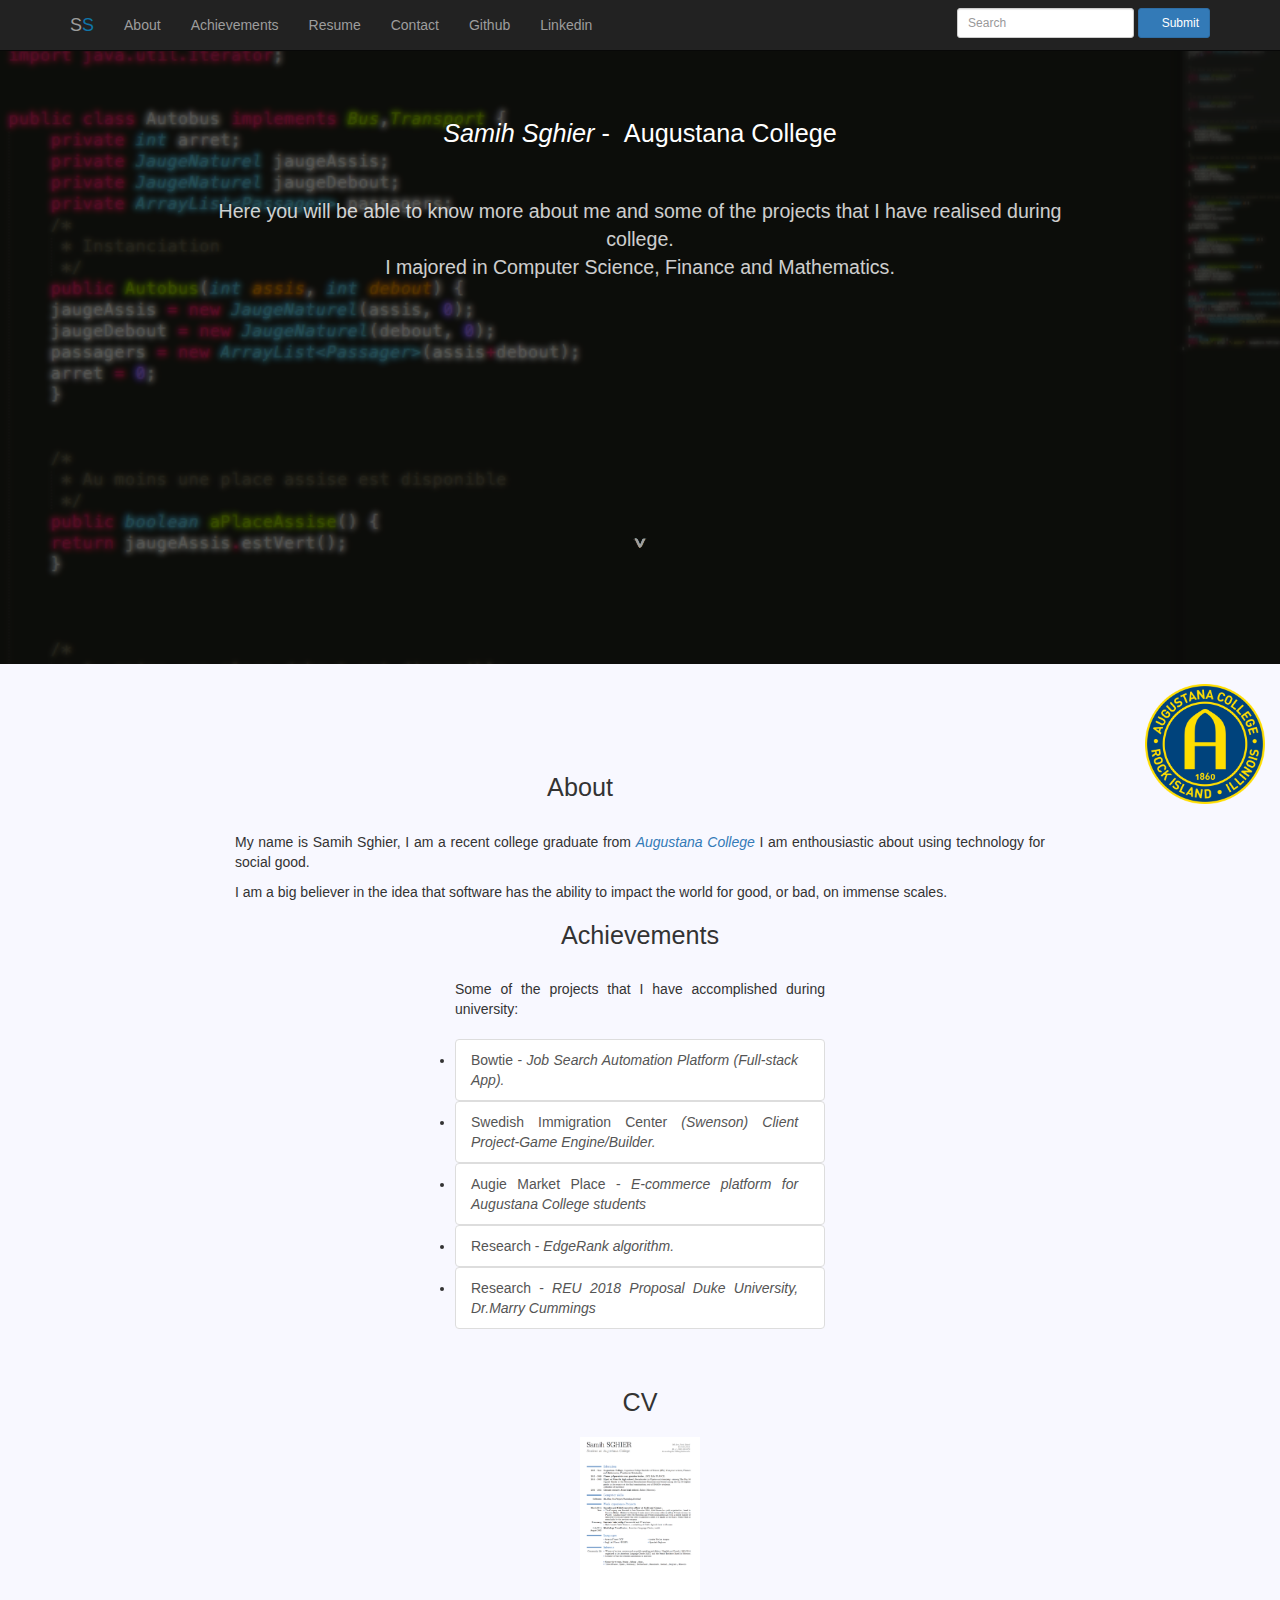
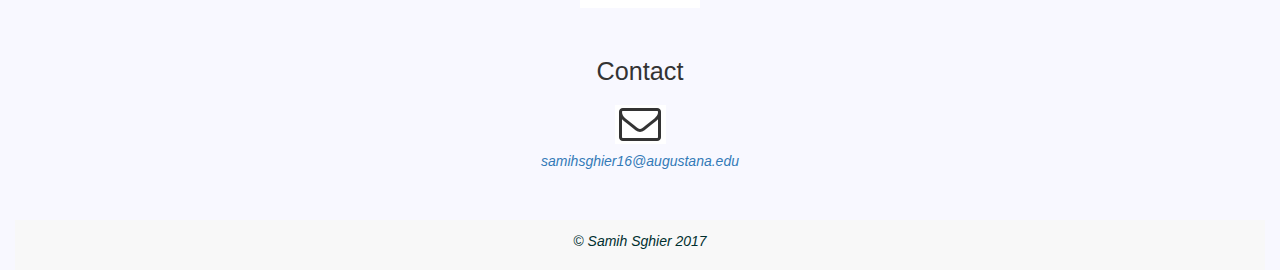
==== commit da0410ff: "Update index.html" ====
--- a/index.html
+++ b/index.html
@@ -130,8 +130,6 @@
             <a href="https://www.augustana.edu/" target="_blank"><em>Augustana College</em></a> I am enthousiastic about
             using technology for social good.
 
-            <p>I love turning ideas into a reality.</p>
-
             <p>I am a big believer in the idea that software has the ability to impact the world for good, or bad, on
               immense scales. </p>
         </div>
